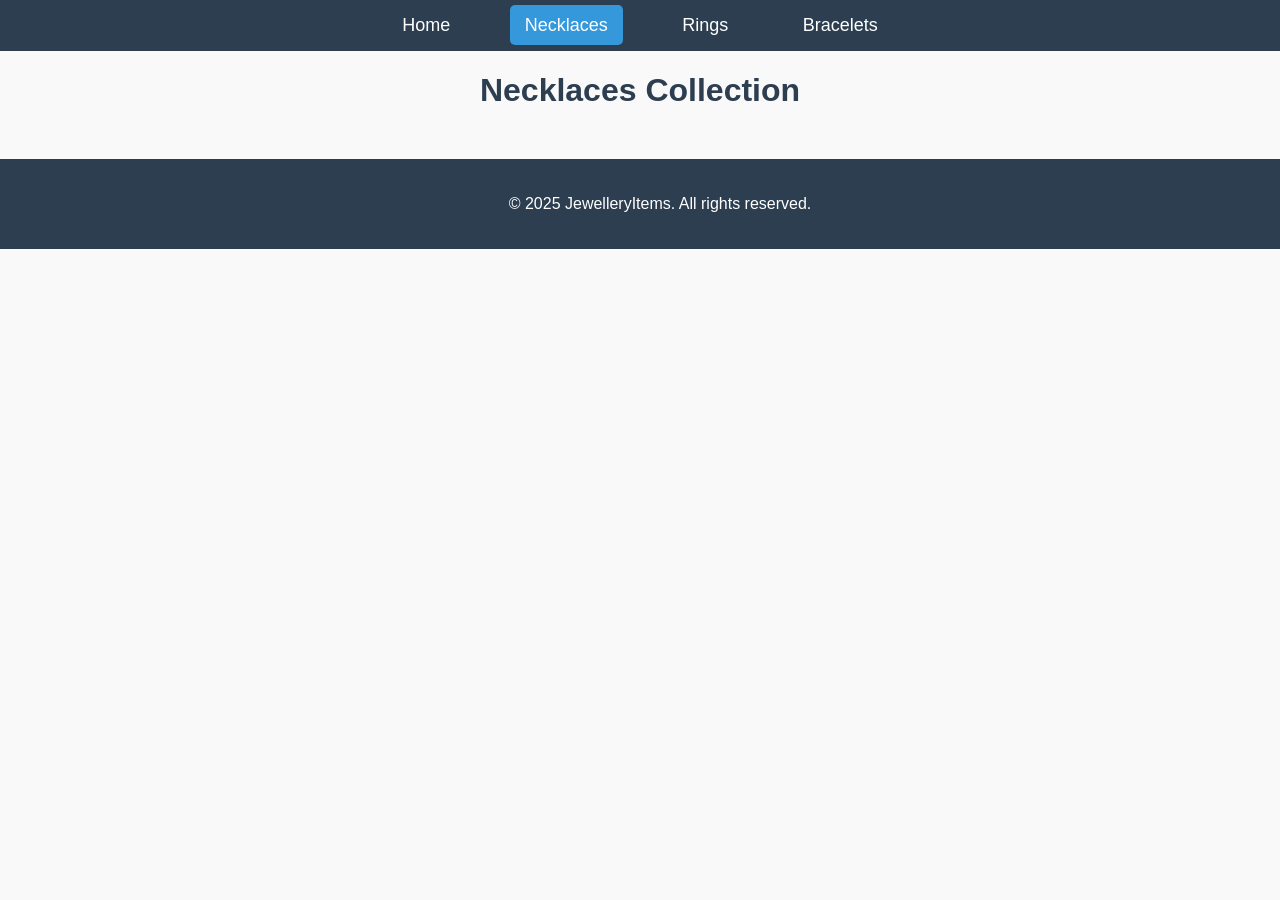
==== necklaces.html @ 89817695 "Create necklaces.html" ====
<!DOCTYPE html>
<html lang="en">
<head>
    <meta charset="UTF-8">
    <meta name="viewport" content="width=device-width, initial-scale=1.0">
    <title>JewelleryItems - Necklaces</title>
    <link rel="stylesheet" href="styles.css">
</head>
<body>
    <div class="navbar">
        <a href="index.html">Home</a>
        <a href="necklaces.html" class="active">Necklaces</a>
        <a href="rings.html">Rings</a>
        <a href="bracelets.html">Bracelets</a>
    </div>
    <div class="container">
        <h1>Necklaces Collection</h1>
        <div class="gallery">
            <!-- Photos go here later -->
        </div>
    </div>
    <footer>
        <p>&copy; 2025 JewelleryItems. All rights reserved.</p>
    </footer>
</body>
</html>
---- styles.css ----
body {
    font-family: 'Arial', sans-serif;
    margin: 0;
    background-color: #f9f9f9;
    color: #333;
}
.navbar {
    background-color: #2c3e50;
    padding: 15px;
    text-align: center;
}
.navbar a {
    color: white;
    text-decoration: none;
    margin: 0 20px;
    font-size: 18px;
    padding: 10px 15px;
    border-radius: 5px;
    transition: background-color 0.3s;
}
.navbar a:hover {
    background-color: #3498db;
}
.navbar a.active {
    background-color: #3498db;
}
.container {
    max-width: 1200px;
    margin: 20px auto;
    padding: 0 20px;
}
h1 {
    text-align: center;
    color: #2c3e50;
    margin-bottom: 30px;
}
.gallery {
    display: grid;
    grid-template-columns: repeat(auto-fill, minmax(200px, 1fr));
    gap: 15px;
}
.gallery img {
    width: 100%;
    height: auto;
    border: 2px solid #ddd;
    border-radius: 8px;
    box-shadow: 0 4px 8px rgba(0,0,0,0.1);
    transition: transform 0.3s;
}
.gallery img:hover {
    transform: scale(1.05);
}
footer {
    text-align: center;
    padding: 20px;
    background-color: #2c3e50;
    color: white;
    width: 100%;
}
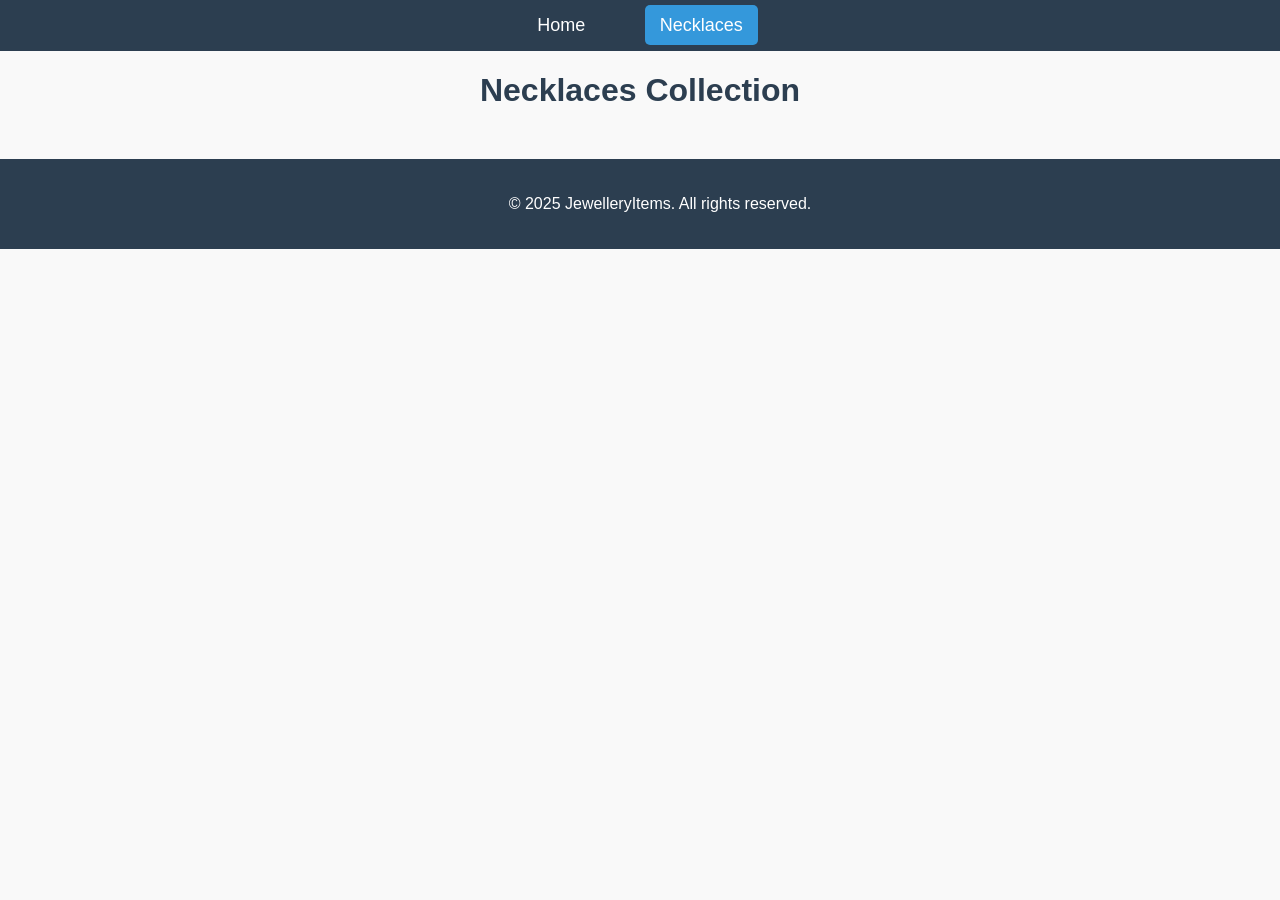
==== commit 4fd4c0ca: "Update necklaces.html" ====
--- a/necklaces.html
+++ b/necklaces.html
@@ -10,8 +10,7 @@
     <div class="navbar">
         <a href="index.html">Home</a>
         <a href="necklaces.html" class="active">Necklaces</a>
-        <a href="rings.html">Rings</a>
-        <a href="bracelets.html">Bracelets</a>
+        
     </div>
     <div class="container">
         <h1>Necklaces Collection</h1>
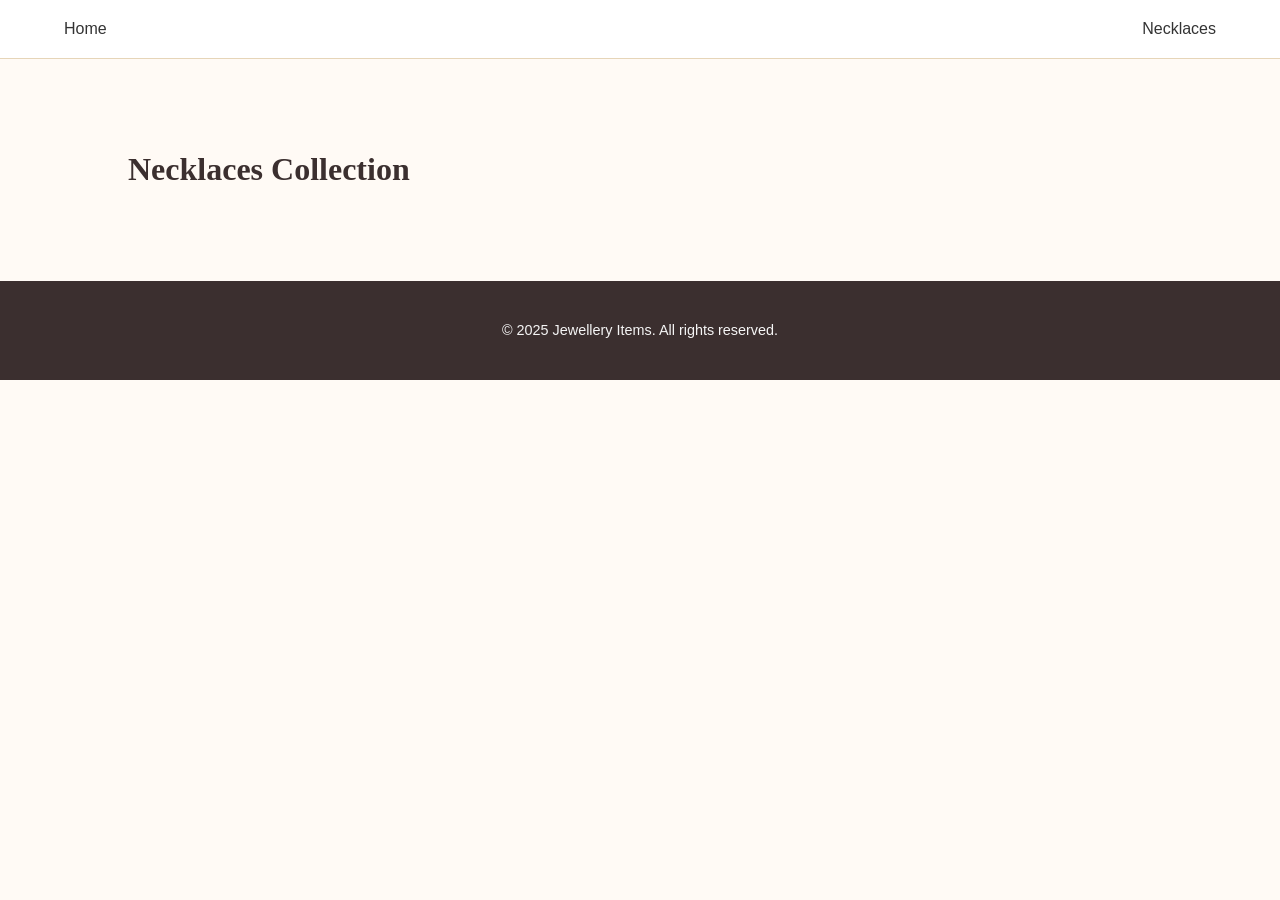
==== commit 0f5451da: "Update necklaces.html" ====
--- a/necklaces.html
+++ b/necklaces.html
@@ -19,7 +19,7 @@
         </div>
     </div>
     <footer>
-        <p>&copy; 2025 JewelleryItems. All rights reserved.</p>
+        <p>&copy; 2025 Jewellery Items. All rights reserved.</p>
     </footer>
 </body>
 </html>
--- a/styles.css
+++ b/styles.css
@@ -1,59 +1,210 @@
+/* ====== GENERAL ====== */
 body {
-    font-family: 'Arial', sans-serif;
     margin: 0;
-    background-color: #f9f9f9;
+    font-family: 'Roboto', sans-serif;
+    background-color: #fffaf5;
     color: #333;
-}
+    line-height: 1.6;
+}
+
+h1, h2, h3 {
+    font-family: 'Playfair Display', serif;
+    color: #3b2f2f;
+}
+
+a {
+    text-decoration: none;
+    color: inherit;
+}
+
+/* ====== NAVBAR ====== */
 .navbar {
-    background-color: #2c3e50;
-    padding: 15px;
-    text-align: center;
-}
-.navbar a {
+    background-color: #fff;
+    border-bottom: 1px solid #e6d5b8;
+    display: flex;
+    justify-content: space-between;
+    align-items: center;
+    padding: 1rem 4rem;
+    position: sticky;
+    top: 0;
+    z-index: 10;
+}
+
+.logo h2 {
+    font-weight: 700;
+    color: #c6a664;
+}
+.logo span {
+    color: #a57c00;
+}
+
+nav a {
+    margin-left: 2rem;
+    font-weight: 500;
+    color: #555;
+    transition: color 0.3s;
+}
+
+nav a.active,
+nav a:hover {
+    color: #c6a664;
+}
+
+/* ====== HERO ====== */
+.hero {
+    background: url('https://images.unsplash.com/photo-1516637090014-cb1ab0d08fc7?auto=format&fit=crop&w=1600&q=80') center/cover no-repeat;
+    height: 85vh;
+    display: flex;
+    justify-content: center;
+    align-items: center;
+    text-align: center;
     color: white;
-    text-decoration: none;
-    margin: 0 20px;
-    font-size: 18px;
-    padding: 10px 15px;
-    border-radius: 5px;
+    position: relative;
+}
+
+.hero::before {
+    content: "";
+    position: absolute;
+    inset: 0;
+    background: rgba(0, 0, 0, 0.4);
+}
+
+.hero-content {
+    position: relative;
+    max-width: 700px;
+    padding: 2rem;
+    animation: fadeIn 1.5s ease;
+}
+
+.hero h1 {
+    font-size: 3rem;
+    margin-bottom: 1rem;
+}
+
+.hero p {
+    font-size: 1.2rem;
+    margin-bottom: 2rem;
+}
+
+.cta-button {
+    background-color: #c6a664;
+    color: white;
+    padding: 0.8rem 2rem;
+    border-radius: 30px;
+    font-weight: bold;
     transition: background-color 0.3s;
 }
-.navbar a:hover {
-    background-color: #3498db;
-}
-.navbar a.active {
-    background-color: #3498db;
-}
+.cta-button:hover {
+    background-color: #a57c00;
+}
+
+/* ====== CONTAINER ====== */
 .container {
-    max-width: 1200px;
-    margin: 20px auto;
-    padding: 0 20px;
-}
-h1 {
-    text-align: center;
-    color: #2c3e50;
-    margin-bottom: 30px;
-}
-.gallery {
+    padding: 4rem 10%;
+}
+
+/* ====== INTRO ====== */
+.intro {
+    text-align: center;
+    margin-bottom: 4rem;
+}
+.intro span {
+    color: #c6a664;
+}
+
+/* ====== JEWELRY SECTIONS ====== */
+.jewelry-section {
+    margin-bottom: 4rem;
+}
+
+.jewelry-section h2 {
+    text-align: center;
+    margin-bottom: 0.5rem;
+    color: #3b2f2f;
+}
+.jewelry-section p {
+    text-align: center;
+    max-width: 600px;
+    margin: 0 auto 2rem;
+    color: #555;
+}
+
+.jewelry-grid {
     display: grid;
-    grid-template-columns: repeat(auto-fill, minmax(200px, 1fr));
-    gap: 15px;
-}
-.gallery img {
+    grid-template-columns: repeat(auto-fit, minmax(260px, 1fr));
+    gap: 2rem;
+}
+
+.jewelry-item {
+    background-color: #fff;
+    border-radius: 10px;
+    box-shadow: 0 4px 10px rgba(0,0,0,0.08);
+    text-align: center;
+    overflow: hidden;
+    transition: transform 0.3s, box-shadow 0.3s;
+}
+.jewelry-item:hover {
+    transform: translateY(-5px);
+    box-shadow: 0 6px 15px rgba(0,0,0,0.12);
+}
+
+.jewelry-item img {
     width: 100%;
-    height: auto;
-    border: 2px solid #ddd;
-    border-radius: 8px;
-    box-shadow: 0 4px 8px rgba(0,0,0,0.1);
-    transition: transform 0.3s;
-}
-.gallery img:hover {
-    transform: scale(1.05);
-}
+    height: 200px;
+    object-fit: cover;
+}
+
+.jewelry-item h3 {
+    margin: 1rem 0 0.3rem;
+}
+
+.price {
+    color: #a57c00;
+    font-weight: 600;
+}
+
+.btn {
+    display: inline-block;
+    margin: 1rem 0 1.5rem;
+    padding: 0.6rem 1.4rem;
+    background-color: #c6a664;
+    color: white;
+    border-radius: 25px;
+    font-weight: 500;
+    transition: background 0.3s;
+}
+.btn:hover {
+    background-color: #a57c00;
+}
+
+/* ====== FOOTER ====== */
 footer {
-    text-align: center;
-    padding: 20px;
-    background-color: #2c3e50;
-    color: white;
-    width: 100%;
-}
+    background-color: #3b2f2f;
+    color: #f5f5f5;
+    text-align: center;
+    padding: 1.5rem;
+    font-size: 0.9rem;
+}
+
+footer a {
+    color: #c6a664;
+}
+
+/* ====== ANIMATIONS ====== */
+@keyframes fadeIn {
+    from { opacity: 0; transform: translateY(30px); }
+    to { opacity: 1; transform: translateY(0); }
+}
+
+/* ====== RESPONSIVE ====== */
+@media (max-width: 768px) {
+    .navbar {
+        padding: 1rem 2rem;
+    }
+    .hero h1 {
+        font-size: 2.2rem;
+    }
+    .cta-button {
+        padding: 0.7rem 1.6rem;
+    }
+}
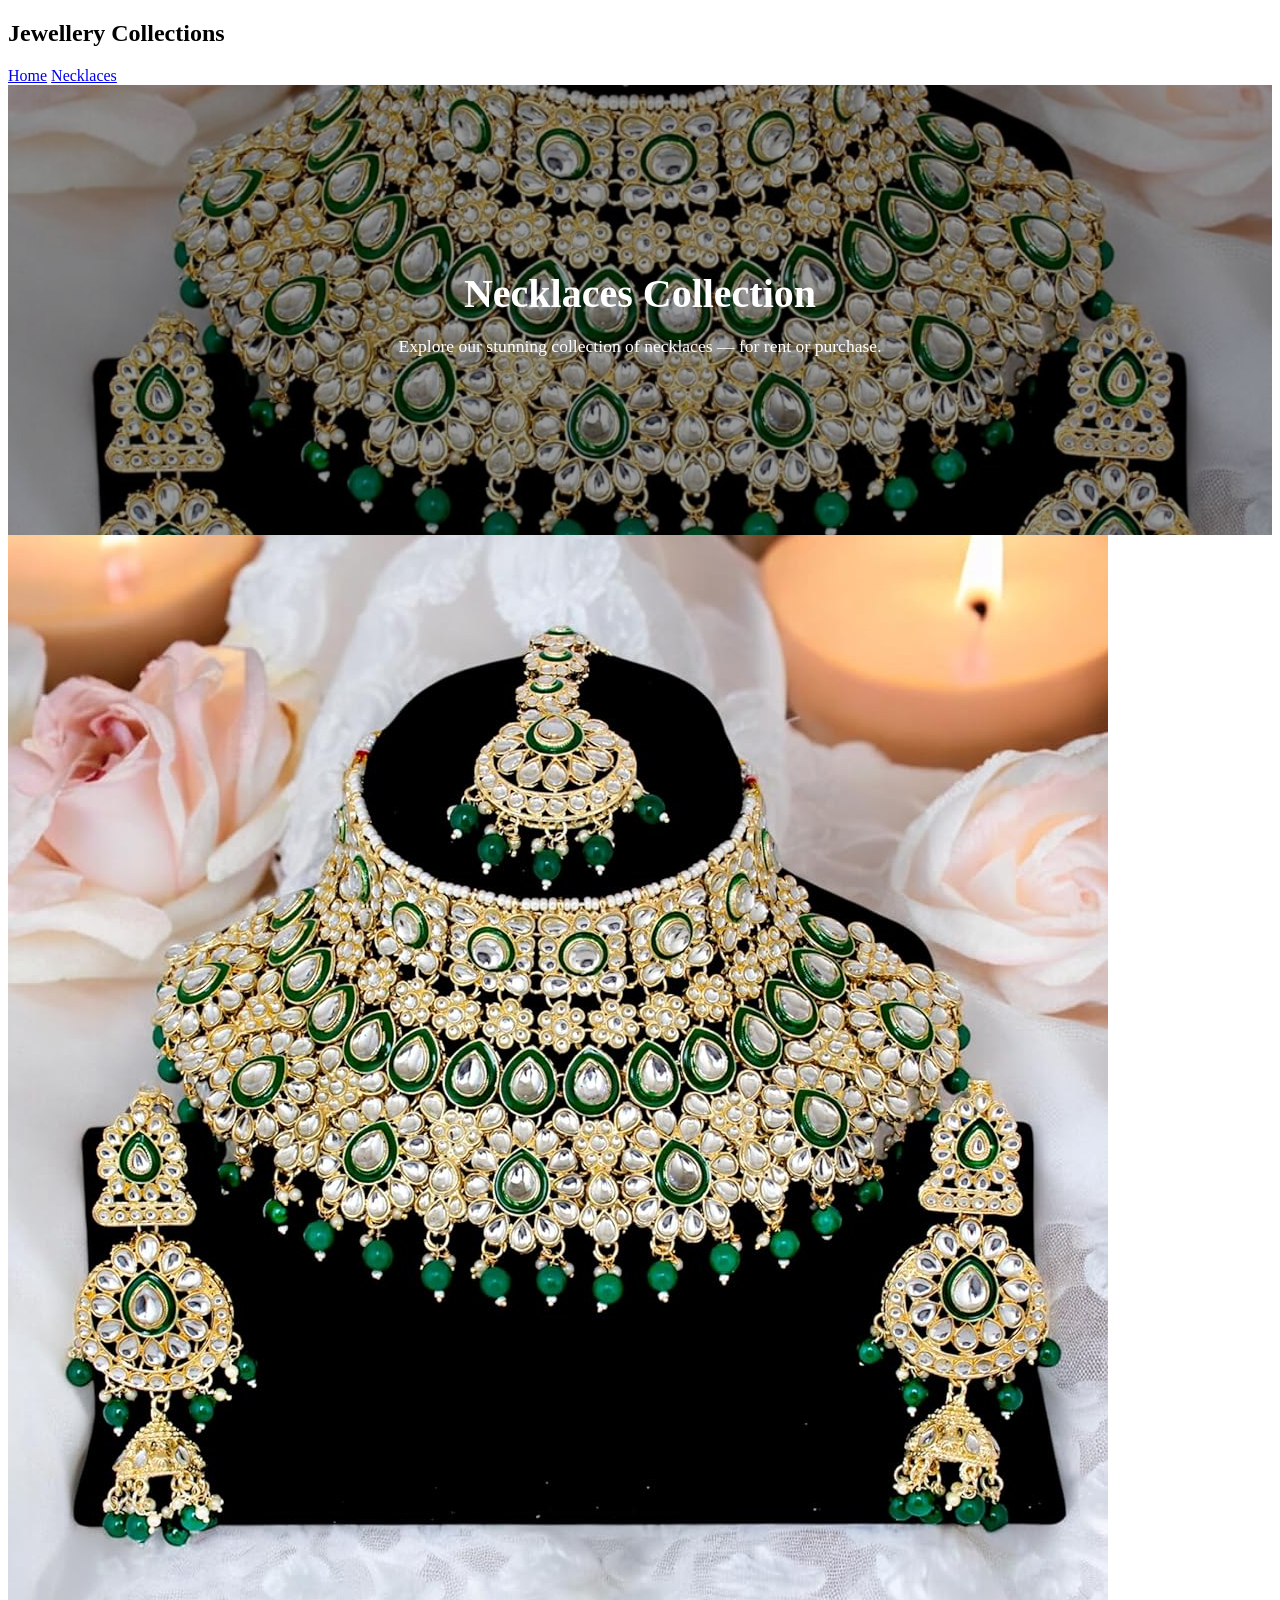
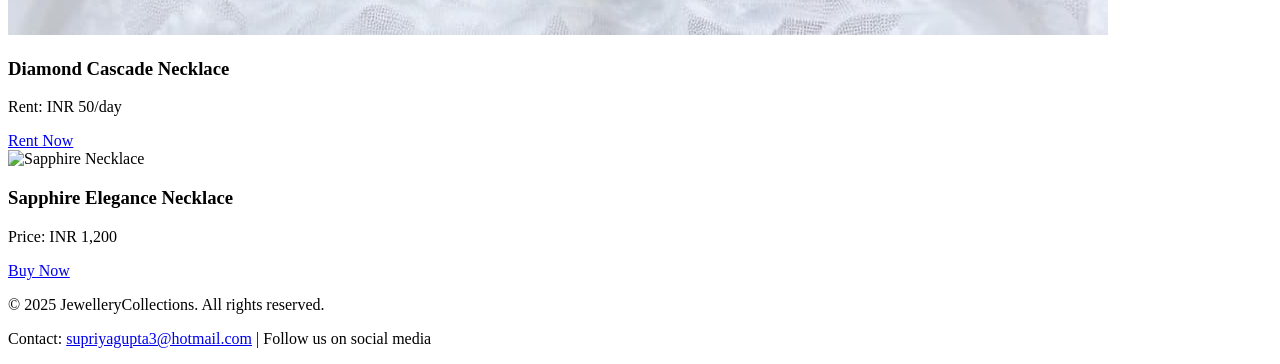
==== commit 8fdcd080: "Update necklaces.html" ====
--- a/necklaces.html
+++ b/necklaces.html
@@ -3,23 +3,53 @@
 <head>
     <meta charset="UTF-8">
     <meta name="viewport" content="width=device-width, initial-scale=1.0">
-    <title>JewelleryItems - Necklaces</title>
+    <title>Jewellery Collections - Necklaces</title>
     <link rel="stylesheet" href="styles.css">
+    <link href="https://fonts.googleapis.com/css2?family=Playfair+Display:wght@400;700&family=Roboto:wght@300;400&display=swap" rel="stylesheet">
 </head>
 <body>
-    <div class="navbar">
-        <a href="index.html">Home</a>
-        <a href="necklaces.html" class="active">Necklaces</a>
-        
-    </div>
-    <div class="container">
-        <h1>Necklaces Collection</h1>
-        <div class="gallery">
-            <!-- Photos go here later -->
+    <!-- ====== NAVBAR ====== -->
+    <header class="navbar">
+        <div class="logo">
+            <h2>Jewellery <span>Collections</span></h2>
         </div>
-    </div>
+        <nav>
+            <a href="index.html">Home</a>
+            <a href="necklaces.html" class="active">Necklaces</a>
+        </nav>
+    </header>
+
+    <!-- ====== PAGE TITLE ====== -->
+    <section class="hero" style="height:50vh; background: url('images/diamond-necklace.jpg') center/cover no-repeat;">
+        <div class="hero-content">
+            <h1>Necklaces Collection</h1>
+            <p>Explore our stunning collection of necklaces — for rent or purchase.</p>
+        </div>
+    </section>
+
+    <!-- ====== MAIN CONTENT ====== -->
+    <main class="container">
+        <div class="jewelry-grid">
+            <div class="jewelry-item">
+                <img src="images/diamond-necklace.jpg" alt="Diamond Necklace">
+                <h3>Diamond Cascade Necklace</h3>
+                <p class="price">Rent: INR 50/day</p>
+                <a href="rent.html" class="btn">Rent Now</a>
+            </div>
+            <div class="jewelry-item">
+                <img src="images/sapphire-necklace.jpg" alt="Sapphire Necklace">
+                <h3>Sapphire Elegance Necklace</h3>
+                <p class="price">Price: INR 1,200</p>
+                <a href="sale.html" class="btn">Buy Now</a>
+            </div>
+            <!-- Add more necklaces here -->
+        </div>
+    </main>
+
+    <!-- ====== FOOTER ====== -->
     <footer>
-        <p>&copy; 2025 Jewellery Items. All rights reserved.</p>
+        <p>&copy; 2025 JewelleryCollections. All rights reserved.</p>
+        <p>Contact: <a href="mailto:supriyagupta3@hotmail.com">supriyagupta3@hotmail.com</a> | Follow us on social media</p>
     </footer>
 </body>
 </html>
--- a/styles.css
+++ b/styles.css
@@ -1,59 +1,7 @@
-/* ====== GENERAL ====== */
-body {
-    margin: 0;
-    font-family: 'Roboto', sans-serif;
-    background-color: #fffaf5;
-    color: #333;
-    line-height: 1.6;
-}
-
-h1, h2, h3 {
-    font-family: 'Playfair Display', serif;
-    color: #3b2f2f;
-}
-
-a {
-    text-decoration: none;
-    color: inherit;
-}
-
-/* ====== NAVBAR ====== */
-.navbar {
-    background-color: #fff;
-    border-bottom: 1px solid #e6d5b8;
-    display: flex;
-    justify-content: space-between;
-    align-items: center;
-    padding: 1rem 4rem;
-    position: sticky;
-    top: 0;
-    z-index: 10;
-}
-
-.logo h2 {
-    font-weight: 700;
-    color: #c6a664;
-}
-.logo span {
-    color: #a57c00;
-}
-
-nav a {
-    margin-left: 2rem;
-    font-weight: 500;
-    color: #555;
-    transition: color 0.3s;
-}
-
-nav a.active,
-nav a:hover {
-    color: #c6a664;
-}
-
 /* ====== HERO ====== */
 .hero {
-    background: url('https://images.unsplash.com/photo-1516637090014-cb1ab0d08fc7?auto=format&fit=crop&w=1600&q=80') center/cover no-repeat;
-    height: 85vh;
+    background: url('images/diamond-necklace.jpg') center/cover no-repeat;
+    height: 70vh; /* Reduced from 85vh for a more compact look */
     display: flex;
     justify-content: center;
     align-items: center;
@@ -71,140 +19,31 @@
 
 .hero-content {
     position: relative;
-    max-width: 700px;
-    padding: 2rem;
+    max-width: 650px; /* slightly narrower */
+    padding: 1rem;   /* reduced padding */
     animation: fadeIn 1.5s ease;
 }
 
 .hero h1 {
-    font-size: 3rem;
-    margin-bottom: 1rem;
+    font-size: 2.5rem; /* slightly smaller heading */
+    margin-bottom: 0.8rem; /* tighter spacing */
 }
 
 .hero p {
-    font-size: 1.2rem;
-    margin-bottom: 2rem;
+    font-size: 1.1rem;
+    line-height: 1.4; /* slightly tighter */
+    margin-bottom: 1.5rem; /* reduced spacing below text */
 }
 
 .cta-button {
     background-color: #c6a664;
     color: white;
-    padding: 0.8rem 2rem;
-    border-radius: 30px;
+    padding: 0.7rem 1.8rem; /* smaller button */
+    border-radius: 25px;
     font-weight: bold;
     transition: background-color 0.3s;
 }
+
 .cta-button:hover {
     background-color: #a57c00;
 }
-
-/* ====== CONTAINER ====== */
-.container {
-    padding: 4rem 10%;
-}
-
-/* ====== INTRO ====== */
-.intro {
-    text-align: center;
-    margin-bottom: 4rem;
-}
-.intro span {
-    color: #c6a664;
-}
-
-/* ====== JEWELRY SECTIONS ====== */
-.jewelry-section {
-    margin-bottom: 4rem;
-}
-
-.jewelry-section h2 {
-    text-align: center;
-    margin-bottom: 0.5rem;
-    color: #3b2f2f;
-}
-.jewelry-section p {
-    text-align: center;
-    max-width: 600px;
-    margin: 0 auto 2rem;
-    color: #555;
-}
-
-.jewelry-grid {
-    display: grid;
-    grid-template-columns: repeat(auto-fit, minmax(260px, 1fr));
-    gap: 2rem;
-}
-
-.jewelry-item {
-    background-color: #fff;
-    border-radius: 10px;
-    box-shadow: 0 4px 10px rgba(0,0,0,0.08);
-    text-align: center;
-    overflow: hidden;
-    transition: transform 0.3s, box-shadow 0.3s;
-}
-.jewelry-item:hover {
-    transform: translateY(-5px);
-    box-shadow: 0 6px 15px rgba(0,0,0,0.12);
-}
-
-.jewelry-item img {
-    width: 100%;
-    height: 200px;
-    object-fit: cover;
-}
-
-.jewelry-item h3 {
-    margin: 1rem 0 0.3rem;
-}
-
-.price {
-    color: #a57c00;
-    font-weight: 600;
-}
-
-.btn {
-    display: inline-block;
-    margin: 1rem 0 1.5rem;
-    padding: 0.6rem 1.4rem;
-    background-color: #c6a664;
-    color: white;
-    border-radius: 25px;
-    font-weight: 500;
-    transition: background 0.3s;
-}
-.btn:hover {
-    background-color: #a57c00;
-}
-
-/* ====== FOOTER ====== */
-footer {
-    background-color: #3b2f2f;
-    color: #f5f5f5;
-    text-align: center;
-    padding: 1.5rem;
-    font-size: 0.9rem;
-}
-
-footer a {
-    color: #c6a664;
-}
-
-/* ====== ANIMATIONS ====== */
-@keyframes fadeIn {
-    from { opacity: 0; transform: translateY(30px); }
-    to { opacity: 1; transform: translateY(0); }
-}
-
-/* ====== RESPONSIVE ====== */
-@media (max-width: 768px) {
-    .navbar {
-        padding: 1rem 2rem;
-    }
-    .hero h1 {
-        font-size: 2.2rem;
-    }
-    .cta-button {
-        padding: 0.7rem 1.6rem;
-    }
-}
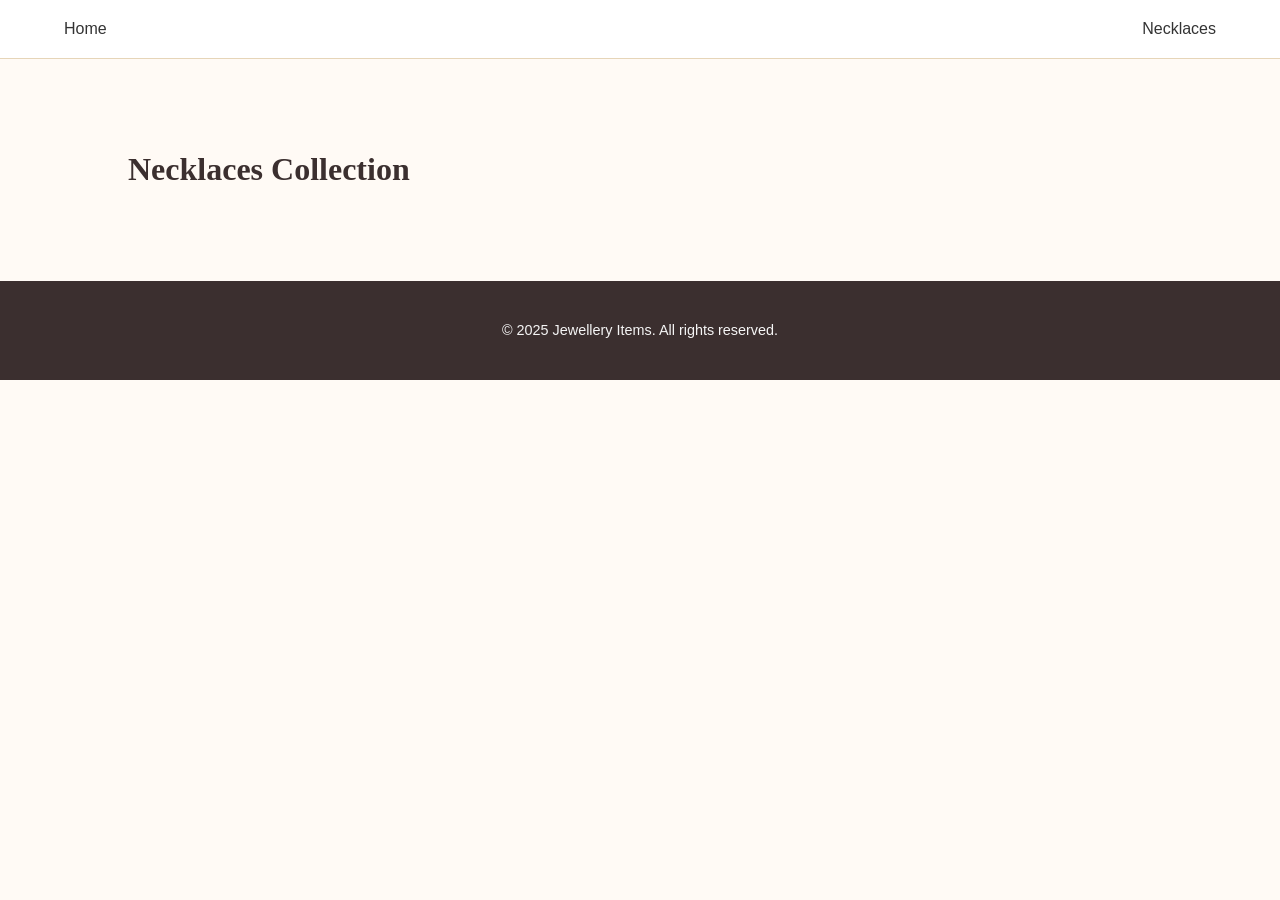
==== commit 293768b1: "Update necklaces.html" ====
--- a/necklaces.html
+++ b/necklaces.html
@@ -3,53 +3,23 @@
 <head>
     <meta charset="UTF-8">
     <meta name="viewport" content="width=device-width, initial-scale=1.0">
-    <title>Jewellery Collections - Necklaces</title>
+    <title>JewelleryItems - Necklaces</title>
     <link rel="stylesheet" href="styles.css">
-    <link href="https://fonts.googleapis.com/css2?family=Playfair+Display:wght@400;700&family=Roboto:wght@300;400&display=swap" rel="stylesheet">
 </head>
 <body>
-    <!-- ====== NAVBAR ====== -->
-    <header class="navbar">
-        <div class="logo">
-            <h2>Jewellery <span>Collections</span></h2>
+    <div class="navbar">
+        <a href="index.html">Home</a>
+        <a href="necklaces.html" class="active">Necklaces</a>
+        
+    </div>
+    <div class="container">
+        <h1>Necklaces Collection</h1>
+        <div class="gallery">
+            <!-- Photos go here later -->
         </div>
-        <nav>
-            <a href="index.html">Home</a>
-            <a href="necklaces.html" class="active">Necklaces</a>
-        </nav>
-    </header>
-
-    <!-- ====== PAGE TITLE ====== -->
-    <section class="hero" style="height:50vh; background: url('images/diamond-necklace.jpg') center/cover no-repeat;">
-        <div class="hero-content">
-            <h1>Necklaces Collection</h1>
-            <p>Explore our stunning collection of necklaces — for rent or purchase.</p>
-        </div>
-    </section>
-
-    <!-- ====== MAIN CONTENT ====== -->
-    <main class="container">
-        <div class="jewelry-grid">
-            <div class="jewelry-item">
-                <img src="images/diamond-necklace.jpg" alt="Diamond Necklace">
-                <h3>Diamond Cascade Necklace</h3>
-                <p class="price">Rent: INR 50/day</p>
-                <a href="rent.html" class="btn">Rent Now</a>
-            </div>
-            <div class="jewelry-item">
-                <img src="images/sapphire-necklace.jpg" alt="Sapphire Necklace">
-                <h3>Sapphire Elegance Necklace</h3>
-                <p class="price">Price: INR 1,200</p>
-                <a href="sale.html" class="btn">Buy Now</a>
-            </div>
-            <!-- Add more necklaces here -->
-        </div>
-    </main>
-
-    <!-- ====== FOOTER ====== -->
+    </div>
     <footer>
-        <p>&copy; 2025 JewelleryCollections. All rights reserved.</p>
-        <p>Contact: <a href="mailto:supriyagupta3@hotmail.com">supriyagupta3@hotmail.com</a> | Follow us on social media</p>
+        <p>&copy; 2025 Jewellery Items. All rights reserved.</p>
     </footer>
 </body>
 </html>
--- a/styles.css
+++ b/styles.css
@@ -1,7 +1,60 @@
+below is the css file,
+/* ====== GENERAL ====== */
+body {
+    margin: 0;
+    font-family: 'Roboto', sans-serif;
+    background-color: #fffaf5;
+    color: #333;
+    line-height: 1.6;
+}
+
+h1, h2, h3 {
+    font-family: 'Playfair Display', serif;
+    color: #3b2f2f;
+}
+
+a {
+    text-decoration: none;
+    color: inherit;
+}
+
+/* ====== NAVBAR ====== */
+.navbar {
+    background-color: #fff;
+    border-bottom: 1px solid #e6d5b8;
+    display: flex;
+    justify-content: space-between;
+    align-items: center;
+    padding: 1rem 4rem;
+    position: sticky;
+    top: 0;
+    z-index: 10;
+}
+
+.logo h2 {
+    font-weight: 700;
+    color: #c6a664;
+}
+.logo span {
+    color: #a57c00;
+}
+
+nav a {
+    margin-left: 2rem;
+    font-weight: 500;
+    color: #555;
+    transition: color 0.3s;
+}
+
+nav a.active,
+nav a:hover {
+    color: #c6a664;
+}
+
 /* ====== HERO ====== */
 .hero {
-    background: url('images/diamond-necklace.jpg') center/cover no-repeat;
-    height: 70vh; /* Reduced from 85vh for a more compact look */
+    background: url('https://images.unsplash.com/photo-1516637090014-cb1ab0d08fc7?auto=format&fit=crop&w=1600&q=80') center/cover no-repeat;
+    height: 85vh;
     display: flex;
     justify-content: center;
     align-items: center;
@@ -19,31 +72,140 @@
 
 .hero-content {
     position: relative;
-    max-width: 650px; /* slightly narrower */
-    padding: 1rem;   /* reduced padding */
+    max-width: 700px;
+    padding: 2rem;
     animation: fadeIn 1.5s ease;
 }
 
 .hero h1 {
-    font-size: 2.5rem; /* slightly smaller heading */
-    margin-bottom: 0.8rem; /* tighter spacing */
+    font-size: 3rem;
+    margin-bottom: 1rem;
 }
 
 .hero p {
-    font-size: 1.1rem;
-    line-height: 1.4; /* slightly tighter */
-    margin-bottom: 1.5rem; /* reduced spacing below text */
+    font-size: 1.2rem;
+    margin-bottom: 2rem;
 }
 
 .cta-button {
     background-color: #c6a664;
     color: white;
-    padding: 0.7rem 1.8rem; /* smaller button */
-    border-radius: 25px;
+    padding: 0.8rem 2rem;
+    border-radius: 30px;
     font-weight: bold;
     transition: background-color 0.3s;
 }
-
 .cta-button:hover {
     background-color: #a57c00;
 }
+
+/* ====== CONTAINER ====== */
+.container {
+    padding: 4rem 10%;
+}
+
+/* ====== INTRO ====== */
+.intro {
+    text-align: center;
+    margin-bottom: 4rem;
+}
+.intro span {
+    color: #c6a664;
+}
+
+/* ====== JEWELRY SECTIONS ====== */
+.jewelry-section {
+    margin-bottom: 4rem;
+}
+
+.jewelry-section h2 {
+    text-align: center;
+    margin-bottom: 0.5rem;
+    color: #3b2f2f;
+}
+.jewelry-section p {
+    text-align: center;
+    max-width: 600px;
+    margin: 0 auto 2rem;
+    color: #555;
+}
+
+.jewelry-grid {
+    display: grid;
+    grid-template-columns: repeat(auto-fit, minmax(260px, 1fr));
+    gap: 2rem;
+}
+
+.jewelry-item {
+    background-color: #fff;
+    border-radius: 10px;
+    box-shadow: 0 4px 10px rgba(0,0,0,0.08);
+    text-align: center;
+    overflow: hidden;
+    transition: transform 0.3s, box-shadow 0.3s;
+}
+.jewelry-item:hover {
+    transform: translateY(-5px);
+    box-shadow: 0 6px 15px rgba(0,0,0,0.12);
+}
+
+.jewelry-item img {
+    width: 100%;
+    height: 200px;
+    object-fit: cover;
+}
+
+.jewelry-item h3 {
+    margin: 1rem 0 0.3rem;
+}
+
+.price {
+    color: #a57c00;
+    font-weight: 600;
+}
+
+.btn {
+    display: inline-block;
+    margin: 1rem 0 1.5rem;
+    padding: 0.6rem 1.4rem;
+    background-color: #c6a664;
+    color: white;
+    border-radius: 25px;
+    font-weight: 500;
+    transition: background 0.3s;
+}
+.btn:hover {
+    background-color: #a57c00;
+}
+
+/* ====== FOOTER ====== */
+footer {
+    background-color: #3b2f2f;
+    color: #f5f5f5;
+    text-align: center;
+    padding: 1.5rem;
+    font-size: 0.9rem;
+}
+
+footer a {
+    color: #c6a664;
+}
+
+/* ====== ANIMATIONS ====== */
+@keyframes fadeIn {
+    from { opacity: 0; transform: translateY(30px); }
+    to { opacity: 1; transform: translateY(0); }
+}
+
+/* ====== RESPONSIVE ====== */
+@media (max-width: 768px) {
+    .navbar {
+        padding: 1rem 2rem;
+    }
+    .hero h1 {
+        font-size: 2.2rem;
+    }
+    .cta-button {
+        padding: 0.7rem 1.6rem;
+    }
+}
